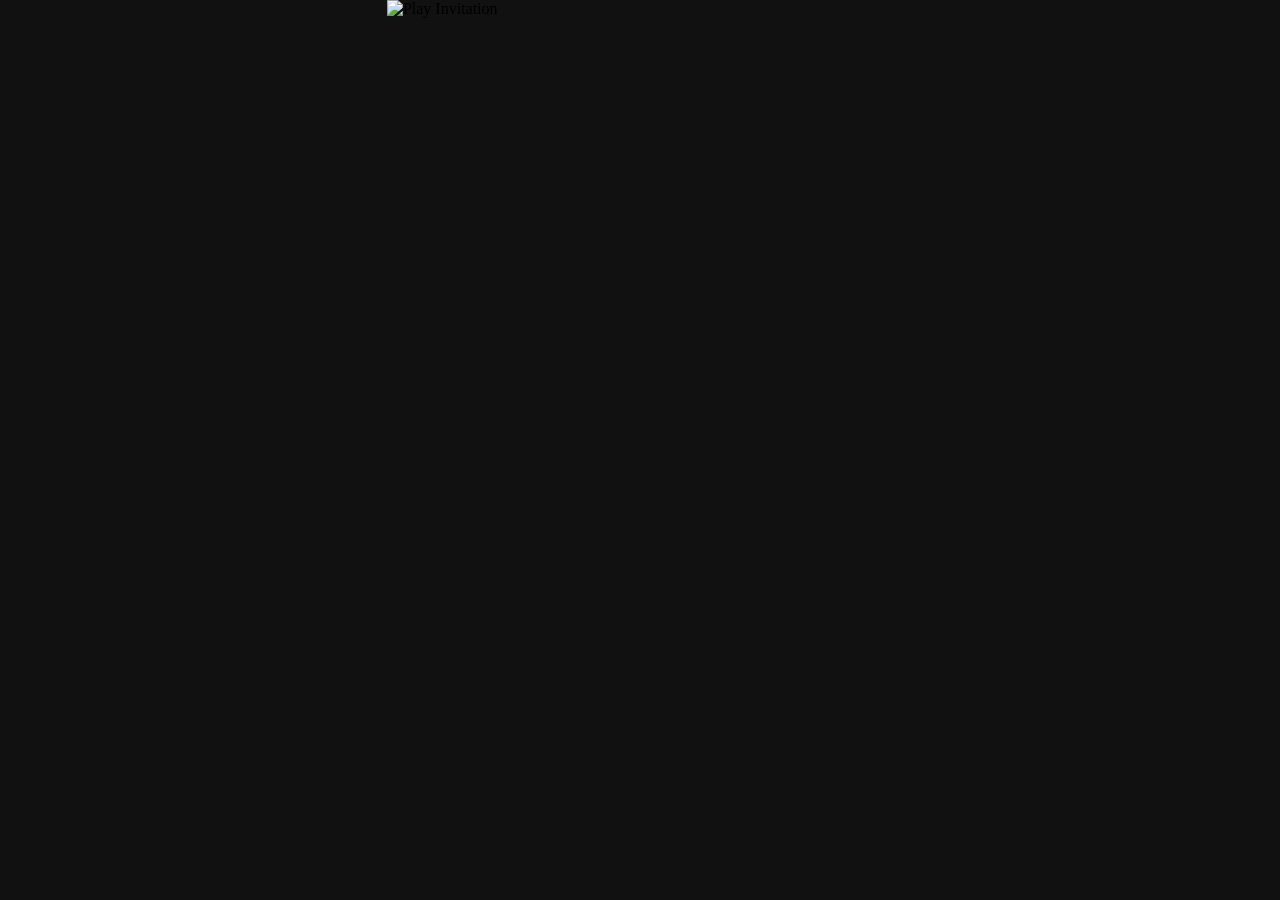
==== index.html @ 00653094 "Unified play frame + wedding timeline + venue block" ====
<!doctype html>
<html lang="en">
<head>
<meta charset="utf-8">
<meta name="viewport" content="width=device-width, initial-scale=1, viewport-fit=cover">
<meta name="theme-color" content="#1f2a1f">
<title>Shiwani &amp; Shubham – You're Invited</title>
<meta name="description" content="Join us for the wedding celebrations of Shiwani &amp; Shubham on 11 &amp; 12 December.">
<style>

/* ============================================================
   PAGE SHELL — dark background, centered column, same width as frame
   ============================================================ */
*, *::before, *::after { box-sizing: border-box; }
html { -webkit-text-size-adjust: 100%; background: #111; }

body {
  margin: 0;
  min-height: 100vh;
  background: #111;
  display: flex;
  flex-direction: column;
  align-items: center;
}

/* Fade-in */
body.is-entering { opacity: 0; }
body.is-entered  { opacity: 1; transition: opacity 300ms cubic-bezier(0.4,0,0.2,1); }

/* ============================================================
   SINGLE CENTERED COLUMN — same width for BOTH sections
   The frame and timeline live inside this same wrapper.
   ============================================================ */
#pageColumn {
  width: 100%;
  /* Match the 9:16 frame max-width so both sections are identical in width */
  max-width: min(100vw, calc(100vh * 9 / 16));
  display: flex;
  flex-direction: column;
}

/* ============================================================
   PLAY FRAME — exactly 100vh, fills the column
   ============================================================ */
#frameSection {
  position: relative;
  width: 100%;
  height: 100svh;   /* svh = small viewport height, avoids mobile browser bar jump */
  height: 100vh;    /* fallback */
  background: #111;
  overflow: hidden;
  flex-shrink: 0;
}

.frame__art {
  width: 100%;
  height: 100%;
  cursor: pointer;
  -webkit-tap-highlight-color: transparent;
  outline: none;
  display: block;
}
.frame__bg {
  display: block;
  width: 100%;
  height: 100%;
  object-fit: contain;
}

/* Scroll-down hint — fades up over bottom of frame after play */
#hintBar {
  display: none;
  position: absolute;
  bottom: 0; left: 0; right: 0;
  padding: 24px 20px 28px;
  background: linear-gradient(to top, rgba(10,18,10,.97) 55%, transparent);
  flex-direction: column;
  align-items: center;
  gap: 8px;
  text-align: center;
  pointer-events: none;
  animation: fadeUp .7s ease both;
}
#hintBar.visible { display: flex; }
@keyframes fadeUp {
  from { opacity: 0; transform: translateY(14px); }
  to   { opacity: 1; transform: translateY(0); }
}
.hint-label {
  font-family: "Cormorant Garamond",Georgia,"Times New Roman",serif;
  font-style: italic;
  font-weight: 500;
  font-size: 17px;
  color: #f3e9d4;
  line-height: 1.4;
}
.hint-arrow {
  display: flex;
  flex-direction: column;
  align-items: center;
  gap: 4px;
  font-family: "Cormorant Garamond",Georgia,serif;
  font-style: italic;
  font-size: 13px;
  color: #bdb69f;
  letter-spacing: .07em;
}
.hint-arrow svg {
  width: 24px; height: 24px;
  stroke: #e2c07a; fill: none; stroke-width: 1.8;
  animation: hintBob 1.6s ease-in-out infinite;
}
@keyframes hintBob {
  0%,100% { transform: translateY(0); opacity: .5 }
  50%      { transform: translateY(7px); opacity: 1 }
}

/* ============================================================
   TIMELINE SECTION — same column width, hidden until play
   ============================================================ */
#timelineSection {
  display: none;
  width: 100%;
  /* The timeline's .wrap already has max-width:560px and centers itself,
     but here we override it to fill our column naturally */
}
#timelineSection.visible {
  display: block;
}
/* Make .wrap fill the column (remove its own centering since pageColumn handles it) */
#timelineSection .wrap {
  max-width: 100% !important;
  overflow: visible;
}
/* Canvas stays fixed, full-screen (petals/glitter effect) */
#timelineSection #fx {
  position: fixed;
  inset: 0;
  z-index: -1;
  pointer-events: none;
  width: 100vw;
  height: 100vh;
}

</style>

<!-- Timeline embedded styles (fonts + all timeline CSS) -->
<style>

@font-face{font-family:"Great Vibes";font-style:normal;font-weight:400;font-display:swap;src:url([data-uri]) format("woff2");}
@font-face{font-family:"Cormorant Garamond";font-style:normal;font-weight:600;font-display:swap;src:url([data-uri]) format("woff2");}
@font-face{font-family:"Cormorant Garamond";font-style:italic;font-weight:500;font-display:swap;src:url([data-uri]) format("woff2");}

:root{
  --bg:#1f2a1f; --bg-deep:#121a12; --panel:rgba(22,33,22,.88);
  --gold:#e2c07a; --gold-hi:#f6dca0; --gold-lo:#c39a58; --cream:#f3e9d4; --muted:#bdb69f;
  --script:"Great Vibes","Snell Roundhand","Brush Script MT",cursive;
  --serif:"Cormorant Garamond",Georgia,"Times New Roman",serif;
  --road-w:46px;
}
*{box-sizing:border-box;margin:0;padding:0}
html{-webkit-text-size-adjust:100%}
#timelineSection { background: var(--bg); color: var(--cream); font-family: var(--serif); overflow-x: hidden; -webkit-font-smoothing: antialiased; font-variant-numeric: lining-nums; font-feature-settings: 'lnum' 1; }
#fx{position:fixed;inset:0;z-index:-1;pointer-events:none}
.wrap{position:relative;max-width:560px;margin:0 auto;overflow:hidden}

.gold-text{padding:.22em .2em .26em;margin:-.22em -.2em -.26em;background:linear-gradient(180deg,var(--gold-hi),var(--gold-lo));-webkit-background-clip:text;background-clip:text;color:transparent;-webkit-text-fill-color:transparent}

/* ---------- corner florals ---------- */
.corner{position:absolute;pointer-events:none;user-select:none;-webkit-user-drag:none;mix-blend-mode:lighten}
.tl{top:0;left:0;width:min(46%,230px)}
.tr{top:0;right:0;width:min(46%,230px)}
.bl{bottom:0;left:0;width:min(52%,260px)}
.br{bottom:0;right:0;width:min(52%,260px)}

/* ---------- hero ---------- */
.hero{position:relative;min-height:640px;padding:150px 24px 40px;text-align:center;display:flex;flex-direction:column;align-items:center}
.eyebrow{font-weight:600;font-size:12px;letter-spacing:.34em;text-transform:uppercase;color:var(--gold)}
.hero .names{margin-top:18px;line-height:1}
.hero .names .n{display:block;font-family:var(--script);font-size:68px;line-height:1.1}
.hero .names .amp{display:block;font-style:italic;font-weight:500;font-size:26px;color:var(--gold);margin:-6px 0 -4px;position:relative;z-index:1}
.rule{display:flex;align-items:center;gap:12px;margin:22px 0 18px;color:var(--gold)}
.rule i{display:block;width:84px;height:1px;background:linear-gradient(90deg,transparent,var(--gold))}
.rule i:last-child{background:linear-gradient(270deg,transparent,var(--gold))}
.rule svg{width:14px;height:14px;fill:var(--gold)}
.hero .sub{font-style:italic;font-weight:500;font-size:24px;color:var(--cream)}
.hero .dates{margin-top:8px;font-weight:600;font-size:13px;letter-spacing:.3em;text-transform:uppercase;color:var(--gold)}
.hero .scroll{margin-top:auto;padding-top:40px;display:flex;flex-direction:column;align-items:center;gap:6px;font-style:italic;font-weight:500;font-size:17px;color:var(--muted)}
.hero .scroll svg{width:20px;height:20px;stroke:var(--gold);fill:none;stroke-width:1.6;animation:bob 1.8s ease-in-out infinite}
@keyframes bob{0%,100%{transform:translateY(0);opacity:.5}50%{transform:translateY(6px);opacity:1}}

/* ---------- road ---------- */
#road{position:relative;padding-bottom:10px}
#roadSvg{position:absolute;left:0;top:0;width:100%;height:100%;pointer-events:none;overflow:visible;-webkit-mask-image:linear-gradient(to bottom,transparent 0,#000 90px);mask-image:linear-gradient(to bottom,transparent 0,#000 90px)}
#roadSvg path{fill:none;stroke-linecap:round;stroke-linejoin:round}
.edge{stroke:#b8914e;stroke-width:calc(var(--road-w) + 4px);opacity:.65}
.asphalt{stroke:#0c130c;stroke-width:var(--road-w)}
.dash{stroke:#eadbb0;stroke-width:2;stroke-dasharray:9 12;opacity:.42}
.prog{stroke:var(--gold-hi);stroke-width:3.2;filter:drop-shadow(0 0 5px rgba(246,220,160,.9))}
.bulb-halo{fill:#f6dca0;opacity:.16}
.bulb{fill:#ffe9b8;animation:twinkle 2.6s ease-in-out infinite}
@keyframes twinkle{0%,100%{opacity:.35}50%{opacity:1}}

.rider{position:absolute;left:0;top:0;width:0;height:0;z-index:4;pointer-events:none;will-change:transform}
.rider::before{content:"";position:absolute;left:-17px;top:-17px;width:34px;height:34px;border-radius:50%;
  background:radial-gradient(circle,rgba(255,240,200,.95) 0 22%,rgba(246,220,160,.55) 40%,rgba(246,220,160,0) 70%);animation:pulse 1.8s ease-in-out infinite}
.rider::after{content:"";position:absolute;left:-12px;top:-12px;width:24px;height:24px;
  background:#fff6dc;clip-path:polygon(50% 0,59% 41%,100% 50%,59% 59%,50% 100%,41% 59%,0 50%,41% 41%);animation:spin 5s linear infinite;filter:drop-shadow(0 0 4px #f6dca0)}
@keyframes pulse{0%,100%{transform:scale(.85);opacity:.8}50%{transform:scale(1.25);opacity:1}}
@keyframes spin{to{transform:rotate(360deg)}}

#stops{position:relative;z-index:2}
.stop{position:relative}
.stop.ev{padding:26px 0;min-height:236px;display:flex;align-items:center}
.stop.start{height:150px}
.stop.day{height:130px}
.stop.end{padding:0 24px 30px;text-align:center}

/* anchors the road passes through */
.pin{position:absolute;top:50%;width:40px;height:40px;margin:-20px 0 0 -20px;border-radius:50%;z-index:3;
  display:grid;place-items:center;background:var(--bg-deep);border:1.5px solid var(--gold);
  font-weight:600;font-size:19px;color:var(--gold);box-shadow:0 0 0 4px rgba(226,192,122,.12);transition:background .5s,color .5s,box-shadow .5s,transform .5s}
.pin.lit{background:linear-gradient(160deg,var(--gold-hi),var(--gold-lo));color:#1a2a1a;border-color:var(--gold-hi);
  box-shadow:0 0 0 5px rgba(246,220,160,.18),0 0 22px rgba(246,220,160,.65);transform:scale(1.08)}

.sign{position:absolute;left:50%;top:50%;transform:translate(-50%,-50%);z-index:3;text-align:center;white-space:nowrap;
  background:var(--bg-deep);border:1px solid var(--gold-lo);border-radius:14px;padding:10px 22px 9px;
  box-shadow:0 0 0 4px rgba(31,42,31,.9),0 6px 24px rgba(0,0,0,.45)}
.sign::before,.sign::after{content:"";position:absolute;top:50%;width:6px;height:6px;margin-top:-3px;background:var(--gold);transform:rotate(45deg)}
.sign::before{left:-3px}.sign::after{right:-3px}
.sign .k{display:block;font-weight:600;font-size:11px;letter-spacing:.34em;text-transform:uppercase;color:var(--gold)}
.sign .v{display:block;font-style:italic;font-weight:500;font-size:22px;color:var(--cream);margin-top:1px}
.sign.start .v{font-size:19px}

.endpin{position:relative;margin:0 auto;width:74px;height:74px;border-radius:50%;z-index:3;display:grid;place-items:center;
  background:radial-gradient(circle at 35% 30%,#2a3b2a,var(--bg-deep));border:1.5px solid var(--gold-hi);
  box-shadow:0 0 0 6px rgba(226,192,122,.12),0 0 30px rgba(246,220,160,.25);transition:box-shadow .6s}
.endpin svg{width:34px;height:34px;fill:var(--gold-hi)}
.endpin.lit{box-shadow:0 0 0 7px rgba(246,220,160,.2),0 0 44px rgba(246,220,160,.75)}
.end h2{font-family:var(--script);font-weight:400;font-size:46px;line-height:1.05;margin-top:78px}
.end p{font-style:italic;font-weight:500;font-size:20px;color:var(--cream);margin-top:12px;line-height:1.35}
.end .rule{justify-content:center;margin:20px 0 4px}

/* ---------- event cards ---------- */
.card{position:relative;width:58%;background:var(--panel);border:1px solid rgba(226,192,122,.5);border-radius:18px 18px 18px 18px;
  padding:16px 16px 15px;box-shadow:0 10px 30px rgba(0,0,0,.4),inset 0 0 0 4px rgba(31,42,31,.5);
  opacity:0;transition:opacity .8s ease,transform .8s cubic-bezier(.2,.7,.2,1)}
.card.r{margin-left:38%;transform:translateX(26px)}
.card.l{margin-left:4%;transform:translateX(-26px)}
.card.in{opacity:1;transform:none}
.card::before{ /* connector to the road */
  content:"";position:absolute;top:50%;height:1px;width:20px;background:var(--gold-lo);opacity:.8}
.card.r::before{left:-21px}.card.l::before{right:-21px}
.card::after{content:"";position:absolute;top:50%;width:5px;height:5px;margin-top:-2px;background:var(--gold);transform:rotate(45deg)}
.card.r::after{left:-24px}.card.l::after{right:-24px}
.card .when{font-weight:600;font-size:11px;letter-spacing:.26em;text-transform:uppercase;color:var(--gold)}
.card h3{font-family:var(--script);font-weight:400;font-size:34px;line-height:1.02;margin:calc(6px - .22em) -.2em -.26em}
.card h3 small{display:block;font-family:var(--serif);font-style:italic;font-weight:500;font-size:17px;color:var(--muted);margin-top:3px;-webkit-text-fill-color:var(--muted)}
.card .time{margin-top:10px;display:flex;align-items:baseline;gap:7px}
.card .time b{font-weight:600;font-size:23px;color:var(--gold-hi);letter-spacing:.02em}
.card .time span{font-style:italic;font-weight:500;font-size:16px;color:var(--muted)}
.card .venue{margin-top:8px;padding-top:9px;border-top:1px solid rgba(226,192,122,.22);display:flex;align-items:center;gap:7px;font-style:italic;font-weight:500;font-size:18px;color:var(--cream)}
.card .venue svg{flex:none;width:14px;height:14px;fill:none;stroke:var(--gold);stroke-width:1.7}
.card .note{margin-top:5px;font-style:italic;font-weight:500;font-size:16px;color:var(--gold)}
.card .note::before{content:"✦ ";font-style:normal;font-size:11px;vertical-align:1px}

.sign,.endpin,.end>*{opacity:0;transition:opacity .9s ease}
.sign.in,.endpin.in,.end>*.in{opacity:1}

/* ---------- footer ---------- */
.foot{position:relative;padding:20px 24px 150px;text-align:center}
.foot .n{font-family:var(--script);font-size:44px;line-height:1.1}
.foot p{font-style:italic;font-weight:500;font-size:18px;color:var(--muted);margin-top:8px}

/* ---------- venue block in hero ---------- */
.venue-block{margin-top:18px;padding:14px 20px 15px;background:rgba(22,33,22,.8);border:1px solid rgba(226,192,122,.3);border-radius:14px;text-align:left;display:inline-block;max-width:92%}
.venue-block .lbl{display:block;font-weight:600;font-size:11px;letter-spacing:.34em;text-transform:uppercase;color:var(--gold);margin-bottom:5px}
.venue-block .vn{font-style:italic;font-weight:500;font-size:20px;color:var(--cream);line-height:1.2}
.venue-block .va{font-style:normal;font-weight:400;font-size:13px;color:var(--muted);margin-top:4px;line-height:1.5}
.venue-block .map{display:inline-flex;align-items:center;gap:5px;margin-top:10px;font-weight:600;font-size:13px;letter-spacing:.06em;color:var(--gold);text-decoration:none;padding:5px 12px;border:1px solid rgba(226,192,122,.4);border-radius:20px;transition:background .2s,color .2s}
.venue-block .map:hover{background:var(--gold);color:#1a2a1a}
.venue-block .map svg{width:13px;height:13px;fill:none;stroke:currentColor;stroke-width:1.8;flex-shrink:0}

@media (min-width:560px){:root{--road-w:50px}.card h3{font-size:38px}.hero .names .n{font-size:78px}}
@media (prefers-reduced-motion:reduce){
  .card,.sign,.endpin,.end>*{transition:none;opacity:1;transform:none}.bulb,.rider::before,.rider::after,.hero .scroll svg{animation:none}
}


/* Override body rules from timeline CSS — scoped to timelineSection */
#timelineSection {
  background: var(--bg);
  color: var(--cream);
  font-family: var(--serif);
  overflow-x: hidden;
  -webkit-font-smoothing: antialiased;
}
</style>
</head>

<body class="is-entering">

<!-- Single centered column containing BOTH sections -->
<div id="pageColumn">

  <!-- ============================================================
       SECTION 1: PLAY FRAME
       ============================================================ -->
  <div id="frameSection">
    <div class="frame__art" id="frameTap" role="button" tabindex="0" aria-label="Play invitation">
      <img class="frame__bg" id="frameImg" src="assets/images/frame1-play.png" alt="Play Invitation">
    </div>
    <div id="hintBar">
      <div class="hint-label">See the wedding details</div>
      <div class="hint-arrow">
        <svg viewBox="0 0 24 24"><path d="M5 9l7 7 7-7"/></svg>
        scroll down
      </div>
    </div>
  </div>

  <!-- ============================================================
       SECTION 2: WEDDING TIMELINE (same width, below)
       ============================================================ -->
  <div id="timelineSection">
<canvas id="fx" aria-hidden="true"></canvas>

<main class="wrap">
  <header class="hero">
    <img class="corner tl" alt="" src="[data-uri]">
    <img class="corner tr" alt="" src="[data-uri]">
    <div class="eyebrow">You are warmly invited</div>
    <h1 class="names">
      <span class="n gold-text">Shiwani</span>
      <span class="amp">&amp;</span>
      <span class="n gold-text">Shubham</span>
    </h1>
    <div class="rule"><i></i><svg viewBox="0 0 20 20"><path d="M10 0 12.2 7.8 20 10 12.2 12.2 10 20 7.8 12.2 0 10 7.8 7.8Z"/></svg><i></i></div>
    <div class="sub">Wedding Celebrations</div>
    <div class="dates">11 &amp; 12 December</div>
    <div class="venue-block">
      <span class="lbl">Venue</span>
      <div class="vn">Seven Hills Hotel, Puri</div>
      <div class="va">Plot No-351, Sipasarubali Mouza, Baliapanda Rd, Jagannath Colony, Puri, Odisha 752001</div>
      <a class="map" target="_blank" rel="noopener" href="https://www.google.com/maps/search/?api=1&query=Seven+Hills+Hotel+Plot+No-351+Sipasarubali+Mouza+Baliapanda+Rd+Jagannath+Colony+Puri+Odisha+752001">
        <svg viewBox="0 0 24 24"><path d="M12 21s7-6.2 7-11.5A7 7 0 0 0 5 9.5C5 14.8 12 21 12 21Z"/><circle cx="12" cy="9.5" r="2.4"/></svg>
        View on map
      </a>
    </div>
    <div class="scroll">Follow the wedding road
      <svg viewBox="0 0 20 20"><path d="M4 7l6 6 6-6"/></svg>
    </div>
  </header>

  <section id="road" aria-label="Wedding program timeline">
    <svg id="roadSvg" aria-hidden="true"></svg>
    <div class="rider" id="rider" aria-hidden="true"></div>
    <div id="stops"></div>
  </section>

  <footer class="foot">
    <img class="corner bl" alt="" src="[data-uri]">
    <img class="corner br" alt="" src="[data-uri]">
    <div class="n gold-text">Shiwani &amp; Shubham</div>
    <p>With love &amp; blessings</p>
  </footer>
</main>
  </div>

</div><!-- /pageColumn -->

<!-- Audio -->
<audio id="bgMusic" loop>
  <source src="assets/audio/music.mp3" type="audio/mpeg">
</audio>

<!-- Scripts -->
<script>
// starts invisible (see body.is-entering in style.css), then
// fades in right after load — makes page-to-page navigation
// feel like one continuous crossfade instead of an abrupt cut
requestAnimationFrame(() => {
  requestAnimationFrame(() => {
    document.body.classList.remove('is-entering');
    document.body.classList.add('is-entered');
  });
});

</script>

<script>
const frameTap        = document.getElementById('frameTap');
const frameImg        = document.getElementById('frameImg');
const bgMusic         = document.getElementById('bgMusic');
const hintBar         = document.getElementById('hintBar');
const timelineSection = document.getElementById('timelineSection');
let isPlaying  = false;
let layoutDone = false;

function toggleInvitation() {
  if (!isPlaying) {
    isPlaying = true;
    frameImg.src = 'assets/images/frame1-pause.png';
    bgMusic.play().catch(e => console.log('Audio:', e));
    hintBar.classList.add('visible');
    timelineSection.classList.add('visible');

    // Layout the timeline road once it's in the DOM
    if (!layoutDone) {
      layoutDone = true;
      requestAnimationFrame(() => {
        setTimeout(() => { if (typeof layout === 'function') layout(); }, 120);
      });
    }
  } else {
    isPlaying = false;
    frameImg.src = 'assets/images/frame1-play.png';
    bgMusic.pause();
    hintBar.classList.remove('visible');
    timelineSection.classList.remove('visible');
    layoutDone = false;
    window.scrollTo({ top: 0, behavior: 'smooth' });
  }
}

frameTap.addEventListener('click', toggleInvitation);
frameTap.addEventListener('keydown', e => {
  if (e.key === 'Enter' || e.key === ' ') { e.preventDefault(); toggleInvitation(); }
});
</script>

<script>
/* Wedding timeline logic */
/* ===================== EDIT YOUR PROGRAM HERE ===================== */
const DAYS = {
  1: { label: "Day One", date: "Friday, 11 December", short: "Fri · 11 Dec" },
  2: { label: "Day Two", date: "Saturday, 12 December", short: "Sat · 12 Dec" }
};
const EVENTS = [
  { day: 1, title: "Maayra", sub: "(Bhaat)",               time: "11:30 AM", venue: "Banquet Hall",     note: "Followed by lunch" },
  { day: 1, title: "Lagan",                                 time: "5:00 PM",  venue: "Banquet Hall" },
  { day: 1, title: "Sangeet & Ring Ceremony",               time: "6:00 PM",  venue: "Banquet Hall" },
  { day: 2, title: "Haldi Carnival",                        time: "9:00 AM",  venue: "Poolside",         note: "Followed by lunch" },
  { day: 2, title: "Ghurchari & Baraat",                    time: "3:00 PM",  venue: "Poolside" },
  { day: 2, title: "Varmala",                               time: "5:00 PM",  venue: "Garden Lawn" },
  { day: 2, title: "Pheras",                                time: "6:00 PM",  venue: "Garden Lawn" },
  { day: 2, title: "Reception",                             time: "7:30 PM",  venue: "Garden Lawn" }
];
const END = { title: "Happily Ever After", text: "Come, bless the couple &amp; celebrate with us." };
/* ================================================================== */

const $ = (s, el = document) => el.querySelector(s);
const road = $('#road'), svg = $('#roadSvg'), rider = $('#rider'), stopsEl = $('#stops');
const reduce = matchMedia('(prefers-reduced-motion: reduce)').matches;
const PIN = '<svg viewBox="0 0 24 24"><path d="M12 21s7-6.2 7-11.5A7 7 0 0 0 5 9.5C5 14.800 12 21 12 21Z"/><circle cx="12" cy="9.5" r="2.4"/></svg>';
const STAR = '<svg viewBox="0 0 20 20"><path d="M10 0 12.2 7.8 20 10 12.2 12.2 10 20 7.8 12.2 0 10 7.8 7.8Z"/></svg>';

/* ---------- build the stops ---------- */
const anchors = [];           // {el, kind, x}
let evIndex = 0, lastDay = 0, html = '';
html += `<div class="stop start" data-kind="start"><div class="sign start" id="a0"><span class="k">Start</span><span class="v">The journey begins</span></div></div>`;
EVENTS.forEach((e) => {
  if (e.day !== lastDay) {
    lastDay = e.day;
    html += `<div class="stop day" data-kind="day"><div class="sign"><span class="k">${DAYS[e.day].label}</span><span class="v">${DAYS[e.day].date}</span></div></div>`;
  }
  const right = evIndex % 2 === 0;           // road on the left → card on the right
  const rx = right ? 24 : 76;
  html += `<article class="stop ev" data-kind="ev" data-x="${rx}">
    <div class="pin" style="left:${rx}%">${evIndex + 1}</div>
    <div class="card ${right ? 'r' : 'l'}">
      <div class="when">${DAYS[e.day].short}</div>
      <h3 class="gold-text">${e.title.replace('&', '&amp;')}${e.sub ? `<small>${e.sub}</small>` : ''}</h3>
      <div class="time"><b>${e.time}</b><span>onwards</span></div>
      <div class="venue">${PIN}${e.venue}</div>
      ${e.note ? `<div class="note">${e.note}</div>` : ''}
    </div></article>`;
  evIndex++;
});
html += `<div class="stop end" data-kind="end"><div class="endpin" id="endpin">${STAR}</div>
  <h2 class="gold-text">${END.title}</h2><p>${END.text}</p>
  <div class="rule"><i></i>${STAR}<i></i></div></div>`;
stopsEl.innerHTML = html;

/* ---------- road geometry ---------- */
let pts = [], samples = [], total = 0, pathEl = null, cur = 0, target = 0;

function layout() {
  const rb = road.getBoundingClientRect();
  const W = rb.width, H = rb.height;
  svg.setAttribute('viewBox', `0 0 ${W} ${H}`);
  pts = [];
  stopsEl.querySelectorAll('.stop').forEach(st => {
    const kind = st.dataset.kind;
    const el = kind === 'ev' ? st.querySelector('.pin') : kind === 'end' ? st.querySelector('.endpin') : st.querySelector('.sign');
    const r = el.getBoundingClientRect();
    pts.push({ kind, el, x: r.left + r.width / 2 - rb.left, y: r.top + r.height / 2 - rb.top });
  });
  let d = `M ${pts[0].x} 0 L ${pts[0].x} ${pts[0].y}`;
  for (let i = 1; i < pts.length; i++) {
    const a = pts[i - 1], b = pts[i], m = (b.y - a.y) / 2;
    d += ` C ${a.x} ${a.y + m} ${b.x} ${b.y - m} ${b.x} ${b.y}`;
  }
  svg.innerHTML = `<path class="edge" d="${d}"/><path class="asphalt" d="${d}"/><path class="dash" d="${d}"/><g id="bulbs"></g><path class="prog" id="prog" d="${d}"/>`;
  pathEl = $('#prog');
  total = pathEl.getTotalLength();
  pathEl.style.strokeDasharray = `${total} ${total}`;

  samples = [];
  const step = 3;
  for (let l = 0; l <= total; l += step) { const p = pathEl.getPointAtLength(l); samples.push({ l, x: p.x, y: p.y }); }

  // fairy lights lining the road
  const bulbs = $('#bulbs'); let s = '', side = 1;
  const off = parseFloat(getComputedStyle(document.documentElement).getPropertyValue('--road-w')) / 2 + 12;
  for (let l = 20; l < total - 20; l += 42) {
    const p = pathEl.getPointAtLength(l), q = pathEl.getPointAtLength(l + 1);
    let nx = -(q.y - p.y), ny = q.x - p.x; const n = Math.hypot(nx, ny) || 1; nx /= n; ny /= n;
    const x = p.x + nx * off * side, y = p.y + ny * off * side; side = -side;
    if (pts.some(a => Math.hypot(a.x - x, a.y - y) < 40)) continue;
    const cards = [...stopsEl.querySelectorAll('.card')].some(c => { const r = c.getBoundingClientRect(); return x > r.left - rb.left - 28 && x < r.right - rb.left + 28 && y > r.top - rb.top - 6 && y < r.bottom - rb.top + 6; });
    if (cards) continue;
    s += `<circle class="bulb-halo" cx="${x}" cy="${y}" r="6"/><circle class="bulb" cx="${x}" cy="${y}" r="2" style="animation-delay:${(Math.random() * 2.6).toFixed(2)}s"/>`;
  }
  bulbs.innerHTML = s;
  update(true);
}

function lenAtY(y) {
  if (y <= samples[0].y) return 0;
  if (y >= samples[samples.length - 1].y) return total;
  let lo = 0, hi = samples.length - 1;
  while (hi - lo > 1) { const m = (lo + hi) >> 1; samples[m].y < y ? lo = m : hi = m; }
  const a = samples[lo], b = samples[hi], t = (y - a.y) / ((b.y - a.y) || 1);
  return a.l + (b.l - a.l) * t;
}

let raf = 0;
function update(snap) {
  const yv = innerHeight * 0.55 - road.getBoundingClientRect().top;   // reading line, relative to road top
  target = lenAtY(yv);
  pts.forEach(p => { if (p.kind === 'ev' || p.kind === 'end') p.el.classList.toggle('lit', yv >= p.y - 6); });
  if (snap || reduce) cur = target;
  if (!raf) raf = requestAnimationFrame(tick);
}
function tick() {
  raf = 0;
  cur += (target - cur) * (reduce ? 1 : 0.16);
  if (Math.abs(target - cur) < 0.4) cur = target; else raf = requestAnimationFrame(tick);
  pathEl.style.strokeDashoffset = total - cur;
  const p = pathEl.getPointAtLength(cur);
  rider.style.transform = `translate(${p.x}px,${p.y}px)`;
}
addEventListener('scroll', () => update(false), { passive: true });
let rt; addEventListener('resize', () => { clearTimeout(rt); rt = setTimeout(layout, 120); });

/* ---------- reveal on scroll ---------- */
const io = new IntersectionObserver(es => es.forEach(e => { if (e.isIntersecting) { e.target.classList.add('in'); io.unobserve(e.target); } }), { threshold: .2 });
document.querySelectorAll('.card,.sign,.endpin,.end>*').forEach(el => io.observe(el));

layout();
(document.fonts && document.fonts.ready ? document.fonts.ready : Promise.resolve()).then(layout);
addEventListener('load', layout);

/* ---------- petals & glitter ---------- */
(function () {
  const c = $('#fx'), ctx = c.getContext('2d');
  let w, h, dpr;
  const COLORS = ['#d65c7a', '#f4aab2', '#f8ecda', '#f6b030', '#ec782a', '#e88296'];
  function size() { dpr = Math.min(devicePixelRatio || 1, 2); w = innerWidth; h = innerHeight; c.width = w * dpr; c.height = h * dpr; ctx.setTransform(dpr, 0, 0, dpr, 0, 0); }
  size(); addEventListener('resize', size);
  const R = Math.random;
  const petals = Array.from({ length: 24 }, () => ({ x: R() * w, y: R() * h, s: 5 + R() * 6, vy: 22 + R() * 34, sw: 14 + R() * 30, f: .5 + R() * 1.2, p: R() * 6.28,
    r: R() * 6.28, vr: (R() - .5) * 1.6, c: COLORS[(R() * COLORS.length) | 0], fl: 1 + R() * 2 }));
  const sparks = Array.from({ length: 34 }, () => ({ x: R() * w, y: R() * h, r: 3 + R() * 6, f: .4 + R() * 1.1, p: R() * 6.28 }));
  function star(x, y, r, a) {
    ctx.globalAlpha = a; ctx.fillStyle = '#ffe9b8'; ctx.beginPath();
    ctx.moveTo(x, y - r); ctx.quadraticCurveTo(x, y, x + r, y); ctx.quadraticCurveTo(x, y, x, y + r); ctx.quadraticCurveTo(x, y, x - r, y); ctx.quadraticCurveTo(x, y, x, y - r); ctx.fill();
    ctx.globalAlpha = a * .25; ctx.beginPath(); ctx.arc(x, y, r * .6, 0, 6.28); ctx.fill();
  }
  let last = 0;
  function frame(t) {
    const dt = Math.min(.05, (t - last) / 1000 || 0); last = t;
    ctx.clearRect(0, 0, w, h);
    sparks.forEach(s => { star(s.x, s.y, s.r, Math.max(0, Math.sin(t / 1000 * s.f * 2 + s.p)) ** 3 * .9); });
    petals.forEach(p => {
      if (!reduce) { p.y += p.vy * dt; p.r += p.vr * dt; if (p.y > h + 20) { p.y = -20; p.x = R() * w; } }
      const x = p.x + Math.sin(t / 1000 * p.f + p.p) * p.sw;
      ctx.save(); ctx.translate(x, p.y); ctx.rotate(p.r); ctx.scale(Math.abs(Math.cos(t / 1000 * p.fl + p.p)) * .65 + .35, 1);
      ctx.globalAlpha = .88; ctx.fillStyle = p.c; ctx.beginPath(); ctx.ellipse(0, 0, p.s * .55, p.s, 0, 0, 6.28); ctx.fill(); ctx.restore();
    });
    ctx.globalAlpha = 1;
    if (!reduce && !document.hidden) requestAnimationFrame(frame); else if (!reduce) setTimeout(() => requestAnimationFrame(frame), 400);
  }
  requestAnimationFrame(frame);
})();
</script>

</body>
</html>
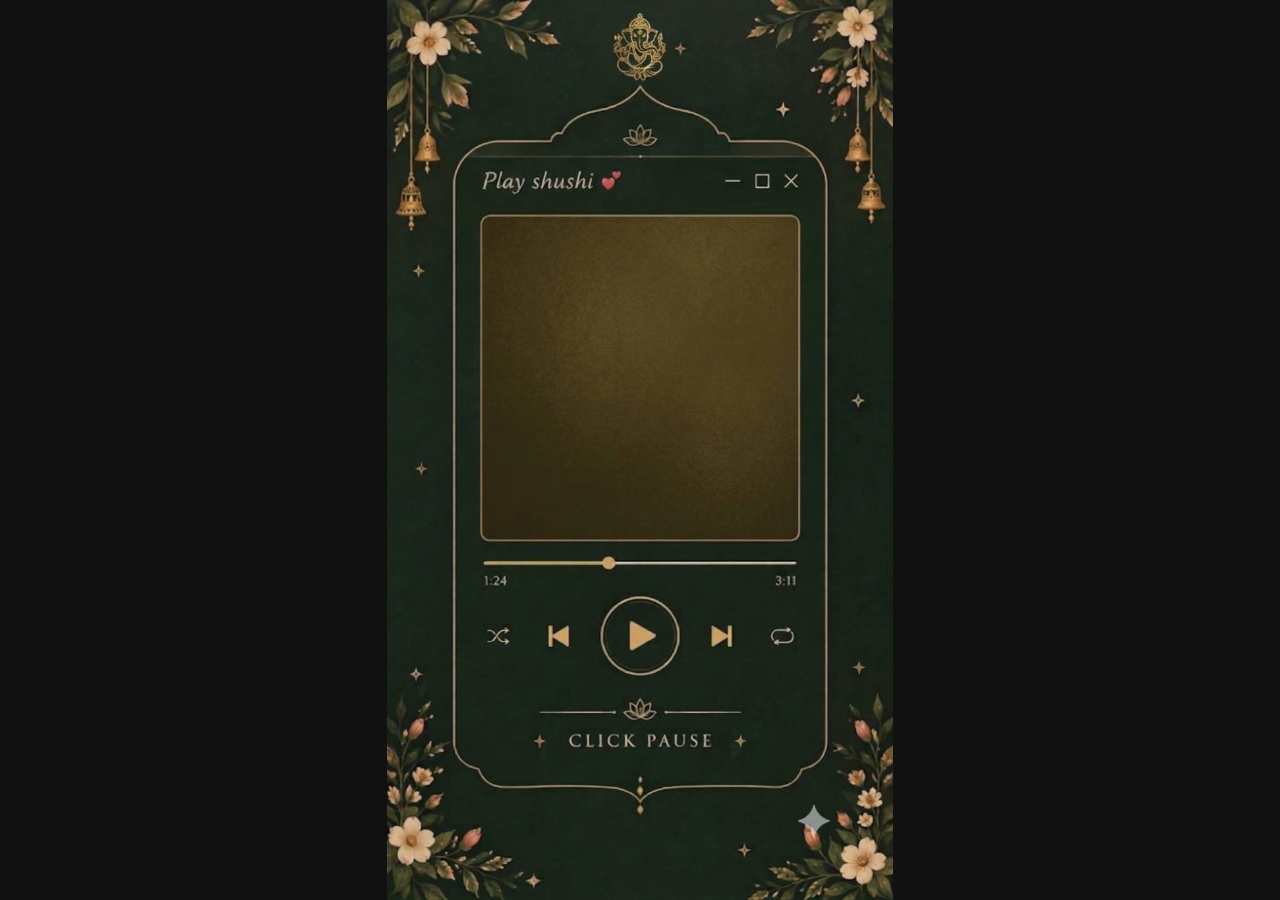
==== commit 4e9950b7: "updated_link" ====
--- a/index.html
+++ b/index.html
@@ -1,472 +1,1215 @@
 <!doctype html>
 <html lang="en">
+
 <head>
-<meta charset="utf-8">
-<meta name="viewport" content="width=device-width, initial-scale=1, viewport-fit=cover">
-<meta name="theme-color" content="#1f2a1f">
-<title>Shiwani &amp; Shubham – You're Invited</title>
-<meta name="description" content="Join us for the wedding celebrations of Shiwani &amp; Shubham on 11 &amp; 12 December.">
-<style>
-
-/* ============================================================
+  <meta charset="utf-8">
+  <meta name="viewport" content="width=device-width, initial-scale=1, viewport-fit=cover">
+  <title>Shiwani and Shubham wedding</title>
+  <meta name="description" content="11 & 12 December 2026 · Seven Hills Hotel, Puri. Join us in celebrating!">
+
+  <meta property="og:type" content="website">
+  <meta property="og:site_name" content="Shiwani & Shubham">
+  <meta property="og:title" content="Shiwani and Shubham wedding">
+  <meta property="og:description" content="11 & 12 December 2026 · Seven Hills Hotel, Puri. Join us in celebrating!">
+  <meta property="og:url" content="https://shushi-12-Dec.github.io/wedding/">
+  <meta property="og:image" content="https://shushi-12-Dec.github.io/wedding/og-invite-v2.jpg">
+  <meta property="og:image:secure_url" content="https://shushi-12-Dec.github.io/wedding/og-invite-v2.jpg">
+  <meta property="og:image:type" content="image/jpeg">
+  <meta property="og:image:width" content="1200">
+  <meta property="og:image:height" content="630">
+  <meta property="og:image:alt" content="Shiwani and Shubham wedding, 11 and 12 December 2026, Puri">
+  <meta name="twitter:card" content="summary_large_image">
+  <meta name="theme-color" content="#1F3D2B">
+  <style>
+    /* ============================================================
    PAGE SHELL — dark background, centered column, same width as frame
    ============================================================ */
-*, *::before, *::after { box-sizing: border-box; }
-html { -webkit-text-size-adjust: 100%; background: #111; }
-
-body {
-  margin: 0;
-  min-height: 100vh;
-  background: #111;
-  display: flex;
-  flex-direction: column;
-  align-items: center;
-}
-
-/* Fade-in */
-body.is-entering { opacity: 0; }
-body.is-entered  { opacity: 1; transition: opacity 300ms cubic-bezier(0.4,0,0.2,1); }
-
-/* ============================================================
+    *,
+    *::before,
+    *::after {
+      box-sizing: border-box;
+    }
+
+    html {
+      -webkit-text-size-adjust: 100%;
+      background: #111;
+    }
+
+    body {
+      margin: 0;
+      min-height: 100vh;
+      background: #111;
+      display: flex;
+      flex-direction: column;
+      align-items: center;
+    }
+
+    /* Fade-in */
+    body.is-entering {
+      opacity: 0;
+    }
+
+    body.is-entered {
+      opacity: 1;
+      transition: opacity 300ms cubic-bezier(0.4, 0, 0.2, 1);
+    }
+
+    /* ============================================================
    SINGLE CENTERED COLUMN — same width for BOTH sections
    The frame and timeline live inside this same wrapper.
    ============================================================ */
-#pageColumn {
-  width: 100%;
-  /* Match the 9:16 frame max-width so both sections are identical in width */
-  max-width: min(100vw, calc(100vh * 9 / 16));
-  display: flex;
-  flex-direction: column;
-}
-
-/* ============================================================
+    #pageColumn {
+      width: 100%;
+      /* Match the 9:16 frame max-width so both sections are identical in width */
+      max-width: min(100vw, calc(100vh * 9 / 16));
+      display: flex;
+      flex-direction: column;
+    }
+
+    /* ============================================================
    PLAY FRAME — exactly 100vh, fills the column
    ============================================================ */
-#frameSection {
-  position: relative;
-  width: 100%;
-  height: 100svh;   /* svh = small viewport height, avoids mobile browser bar jump */
-  height: 100vh;    /* fallback */
-  background: #111;
-  overflow: hidden;
-  flex-shrink: 0;
-}
-
-.frame__art {
-  width: 100%;
-  height: 100%;
-  cursor: pointer;
-  -webkit-tap-highlight-color: transparent;
-  outline: none;
-  display: block;
-}
-.frame__bg {
-  display: block;
-  width: 100%;
-  height: 100%;
-  object-fit: contain;
-}
-
-/* Scroll-down hint — fades up over bottom of frame after play */
-#hintBar {
-  display: none;
-  position: absolute;
-  bottom: 0; left: 0; right: 0;
-  padding: 24px 20px 28px;
-  background: linear-gradient(to top, rgba(10,18,10,.97) 55%, transparent);
-  flex-direction: column;
-  align-items: center;
-  gap: 8px;
-  text-align: center;
-  pointer-events: none;
-  animation: fadeUp .7s ease both;
-}
-#hintBar.visible { display: flex; }
-@keyframes fadeUp {
-  from { opacity: 0; transform: translateY(14px); }
-  to   { opacity: 1; transform: translateY(0); }
-}
-.hint-label {
-  font-family: "Cormorant Garamond",Georgia,"Times New Roman",serif;
-  font-style: italic;
-  font-weight: 500;
-  font-size: 17px;
-  color: #f3e9d4;
-  line-height: 1.4;
-}
-.hint-arrow {
-  display: flex;
-  flex-direction: column;
-  align-items: center;
-  gap: 4px;
-  font-family: "Cormorant Garamond",Georgia,serif;
-  font-style: italic;
-  font-size: 13px;
-  color: #bdb69f;
-  letter-spacing: .07em;
-}
-.hint-arrow svg {
-  width: 24px; height: 24px;
-  stroke: #e2c07a; fill: none; stroke-width: 1.8;
-  animation: hintBob 1.6s ease-in-out infinite;
-}
-@keyframes hintBob {
-  0%,100% { transform: translateY(0); opacity: .5 }
-  50%      { transform: translateY(7px); opacity: 1 }
-}
-
-/* ============================================================
+    #frameSection {
+      position: relative;
+      width: 100%;
+      height: 100svh;
+      /* svh = small viewport height, avoids mobile browser bar jump */
+      height: 100vh;
+      /* fallback */
+      background: #111;
+      overflow: hidden;
+      flex-shrink: 0;
+    }
+
+    .frame__art {
+      width: 100%;
+      height: 100%;
+      cursor: pointer;
+      -webkit-tap-highlight-color: transparent;
+      outline: none;
+      display: block;
+    }
+
+    .frame__bg {
+      display: block;
+      width: 100%;
+      height: 100%;
+      object-fit: contain;
+    }
+
+    /* Scroll-down hint — fades up over bottom of frame after play */
+    #hintBar {
+      display: none;
+      position: absolute;
+      bottom: 0;
+      left: 0;
+      right: 0;
+      padding: 24px 20px 28px;
+      background: linear-gradient(to top, rgba(10, 18, 10, .97) 55%, transparent);
+      flex-direction: column;
+      align-items: center;
+      gap: 8px;
+      text-align: center;
+      pointer-events: none;
+      animation: fadeUp .7s ease both;
+    }
+
+    #hintBar.visible {
+      display: flex;
+    }
+
+    @keyframes fadeUp {
+      from {
+        opacity: 0;
+        transform: translateY(14px);
+      }
+
+      to {
+        opacity: 1;
+        transform: translateY(0);
+      }
+    }
+
+    .hint-label {
+      font-family: "Cormorant Garamond", Georgia, "Times New Roman", serif;
+      font-style: italic;
+      font-weight: 500;
+      font-size: 17px;
+      color: #f3e9d4;
+      line-height: 1.4;
+    }
+
+    .hint-arrow {
+      display: flex;
+      flex-direction: column;
+      align-items: center;
+      gap: 4px;
+      font-family: "Cormorant Garamond", Georgia, serif;
+      font-style: italic;
+      font-size: 13px;
+      color: #bdb69f;
+      letter-spacing: .07em;
+    }
+
+    .hint-arrow svg {
+      width: 24px;
+      height: 24px;
+      stroke: #e2c07a;
+      fill: none;
+      stroke-width: 1.8;
+      animation: hintBob 1.6s ease-in-out infinite;
+    }
+
+    @keyframes hintBob {
+
+      0%,
+      100% {
+        transform: translateY(0);
+        opacity: .5
+      }
+
+      50% {
+        transform: translateY(7px);
+        opacity: 1
+      }
+    }
+
+    /* ============================================================
    TIMELINE SECTION — same column width, hidden until play
    ============================================================ */
-#timelineSection {
-  display: none;
-  width: 100%;
-  /* The timeline's .wrap already has max-width:560px and centers itself,
+    #timelineSection {
+      display: none;
+      width: 100%;
+      /* The timeline's .wrap already has max-width:560px and centers itself,
      but here we override it to fill our column naturally */
-}
-#timelineSection.visible {
-  display: block;
-}
-/* Make .wrap fill the column (remove its own centering since pageColumn handles it) */
-#timelineSection .wrap {
-  max-width: 100% !important;
-  overflow: visible;
-}
-/* Canvas stays fixed, full-screen (petals/glitter effect) */
-#timelineSection #fx {
-  position: fixed;
-  inset: 0;
-  z-index: -1;
-  pointer-events: none;
-  width: 100vw;
-  height: 100vh;
-}
-
-</style>
-
-<!-- Timeline embedded styles (fonts + all timeline CSS) -->
-<style>
-
-@font-face{font-family:"Great Vibes";font-style:normal;font-weight:400;font-display:swap;src:url([data-uri]) format("woff2");}
-@font-face{font-family:"Cormorant Garamond";font-style:normal;font-weight:600;font-display:swap;src:url([data-uri]) format("woff2");}
-@font-face{font-family:"Cormorant Garamond";font-style:italic;font-weight:500;font-display:swap;src:url([data-uri]) format("woff2");}
-
-:root{
-  --bg:#1f2a1f; --bg-deep:#121a12; --panel:rgba(22,33,22,.88);
-  --gold:#e2c07a; --gold-hi:#f6dca0; --gold-lo:#c39a58; --cream:#f3e9d4; --muted:#bdb69f;
-  --script:"Great Vibes","Snell Roundhand","Brush Script MT",cursive;
-  --serif:"Cormorant Garamond",Georgia,"Times New Roman",serif;
-  --road-w:46px;
-}
-*{box-sizing:border-box;margin:0;padding:0}
-html{-webkit-text-size-adjust:100%}
-#timelineSection { background: var(--bg); color: var(--cream); font-family: var(--serif); overflow-x: hidden; -webkit-font-smoothing: antialiased; font-variant-numeric: lining-nums; font-feature-settings: 'lnum' 1; }
-#fx{position:fixed;inset:0;z-index:-1;pointer-events:none}
-.wrap{position:relative;max-width:560px;margin:0 auto;overflow:hidden}
-
-.gold-text{padding:.22em .2em .26em;margin:-.22em -.2em -.26em;background:linear-gradient(180deg,var(--gold-hi),var(--gold-lo));-webkit-background-clip:text;background-clip:text;color:transparent;-webkit-text-fill-color:transparent}
-
-/* ---------- corner florals ---------- */
-.corner{position:absolute;pointer-events:none;user-select:none;-webkit-user-drag:none;mix-blend-mode:lighten}
-.tl{top:0;left:0;width:min(46%,230px)}
-.tr{top:0;right:0;width:min(46%,230px)}
-.bl{bottom:0;left:0;width:min(52%,260px)}
-.br{bottom:0;right:0;width:min(52%,260px)}
-
-/* ---------- hero ---------- */
-.hero{position:relative;min-height:640px;padding:150px 24px 40px;text-align:center;display:flex;flex-direction:column;align-items:center}
-.eyebrow{font-weight:600;font-size:12px;letter-spacing:.34em;text-transform:uppercase;color:var(--gold)}
-.hero .names{margin-top:18px;line-height:1}
-.hero .names .n{display:block;font-family:var(--script);font-size:68px;line-height:1.1}
-.hero .names .amp{display:block;font-style:italic;font-weight:500;font-size:26px;color:var(--gold);margin:-6px 0 -4px;position:relative;z-index:1}
-.rule{display:flex;align-items:center;gap:12px;margin:22px 0 18px;color:var(--gold)}
-.rule i{display:block;width:84px;height:1px;background:linear-gradient(90deg,transparent,var(--gold))}
-.rule i:last-child{background:linear-gradient(270deg,transparent,var(--gold))}
-.rule svg{width:14px;height:14px;fill:var(--gold)}
-.hero .sub{font-style:italic;font-weight:500;font-size:24px;color:var(--cream)}
-.hero .dates{margin-top:8px;font-weight:600;font-size:13px;letter-spacing:.3em;text-transform:uppercase;color:var(--gold)}
-.hero .scroll{margin-top:auto;padding-top:40px;display:flex;flex-direction:column;align-items:center;gap:6px;font-style:italic;font-weight:500;font-size:17px;color:var(--muted)}
-.hero .scroll svg{width:20px;height:20px;stroke:var(--gold);fill:none;stroke-width:1.6;animation:bob 1.8s ease-in-out infinite}
-@keyframes bob{0%,100%{transform:translateY(0);opacity:.5}50%{transform:translateY(6px);opacity:1}}
-
-/* ---------- road ---------- */
-#road{position:relative;padding-bottom:10px}
-#roadSvg{position:absolute;left:0;top:0;width:100%;height:100%;pointer-events:none;overflow:visible;-webkit-mask-image:linear-gradient(to bottom,transparent 0,#000 90px);mask-image:linear-gradient(to bottom,transparent 0,#000 90px)}
-#roadSvg path{fill:none;stroke-linecap:round;stroke-linejoin:round}
-.edge{stroke:#b8914e;stroke-width:calc(var(--road-w) + 4px);opacity:.65}
-.asphalt{stroke:#0c130c;stroke-width:var(--road-w)}
-.dash{stroke:#eadbb0;stroke-width:2;stroke-dasharray:9 12;opacity:.42}
-.prog{stroke:var(--gold-hi);stroke-width:3.2;filter:drop-shadow(0 0 5px rgba(246,220,160,.9))}
-.bulb-halo{fill:#f6dca0;opacity:.16}
-.bulb{fill:#ffe9b8;animation:twinkle 2.6s ease-in-out infinite}
-@keyframes twinkle{0%,100%{opacity:.35}50%{opacity:1}}
-
-.rider{position:absolute;left:0;top:0;width:0;height:0;z-index:4;pointer-events:none;will-change:transform}
-.rider::before{content:"";position:absolute;left:-17px;top:-17px;width:34px;height:34px;border-radius:50%;
-  background:radial-gradient(circle,rgba(255,240,200,.95) 0 22%,rgba(246,220,160,.55) 40%,rgba(246,220,160,0) 70%);animation:pulse 1.8s ease-in-out infinite}
-.rider::after{content:"";position:absolute;left:-12px;top:-12px;width:24px;height:24px;
-  background:#fff6dc;clip-path:polygon(50% 0,59% 41%,100% 50%,59% 59%,50% 100%,41% 59%,0 50%,41% 41%);animation:spin 5s linear infinite;filter:drop-shadow(0 0 4px #f6dca0)}
-@keyframes pulse{0%,100%{transform:scale(.85);opacity:.8}50%{transform:scale(1.25);opacity:1}}
-@keyframes spin{to{transform:rotate(360deg)}}
-
-#stops{position:relative;z-index:2}
-.stop{position:relative}
-.stop.ev{padding:26px 0;min-height:236px;display:flex;align-items:center}
-.stop.start{height:150px}
-.stop.day{height:130px}
-.stop.end{padding:0 24px 30px;text-align:center}
-
-/* anchors the road passes through */
-.pin{position:absolute;top:50%;width:40px;height:40px;margin:-20px 0 0 -20px;border-radius:50%;z-index:3;
-  display:grid;place-items:center;background:var(--bg-deep);border:1.5px solid var(--gold);
-  font-weight:600;font-size:19px;color:var(--gold);box-shadow:0 0 0 4px rgba(226,192,122,.12);transition:background .5s,color .5s,box-shadow .5s,transform .5s}
-.pin.lit{background:linear-gradient(160deg,var(--gold-hi),var(--gold-lo));color:#1a2a1a;border-color:var(--gold-hi);
-  box-shadow:0 0 0 5px rgba(246,220,160,.18),0 0 22px rgba(246,220,160,.65);transform:scale(1.08)}
-
-.sign{position:absolute;left:50%;top:50%;transform:translate(-50%,-50%);z-index:3;text-align:center;white-space:nowrap;
-  background:var(--bg-deep);border:1px solid var(--gold-lo);border-radius:14px;padding:10px 22px 9px;
-  box-shadow:0 0 0 4px rgba(31,42,31,.9),0 6px 24px rgba(0,0,0,.45)}
-.sign::before,.sign::after{content:"";position:absolute;top:50%;width:6px;height:6px;margin-top:-3px;background:var(--gold);transform:rotate(45deg)}
-.sign::before{left:-3px}.sign::after{right:-3px}
-.sign .k{display:block;font-weight:600;font-size:11px;letter-spacing:.34em;text-transform:uppercase;color:var(--gold)}
-.sign .v{display:block;font-style:italic;font-weight:500;font-size:22px;color:var(--cream);margin-top:1px}
-.sign.start .v{font-size:19px}
-
-.endpin{position:relative;margin:0 auto;width:74px;height:74px;border-radius:50%;z-index:3;display:grid;place-items:center;
-  background:radial-gradient(circle at 35% 30%,#2a3b2a,var(--bg-deep));border:1.5px solid var(--gold-hi);
-  box-shadow:0 0 0 6px rgba(226,192,122,.12),0 0 30px rgba(246,220,160,.25);transition:box-shadow .6s}
-.endpin svg{width:34px;height:34px;fill:var(--gold-hi)}
-.endpin.lit{box-shadow:0 0 0 7px rgba(246,220,160,.2),0 0 44px rgba(246,220,160,.75)}
-.end h2{font-family:var(--script);font-weight:400;font-size:46px;line-height:1.05;margin-top:78px}
-.end p{font-style:italic;font-weight:500;font-size:20px;color:var(--cream);margin-top:12px;line-height:1.35}
-.end .rule{justify-content:center;margin:20px 0 4px}
-
-/* ---------- event cards ---------- */
-.card{position:relative;width:58%;background:var(--panel);border:1px solid rgba(226,192,122,.5);border-radius:18px 18px 18px 18px;
-  padding:16px 16px 15px;box-shadow:0 10px 30px rgba(0,0,0,.4),inset 0 0 0 4px rgba(31,42,31,.5);
-  opacity:0;transition:opacity .8s ease,transform .8s cubic-bezier(.2,.7,.2,1)}
-.card.r{margin-left:38%;transform:translateX(26px)}
-.card.l{margin-left:4%;transform:translateX(-26px)}
-.card.in{opacity:1;transform:none}
-.card::before{ /* connector to the road */
-  content:"";position:absolute;top:50%;height:1px;width:20px;background:var(--gold-lo);opacity:.8}
-.card.r::before{left:-21px}.card.l::before{right:-21px}
-.card::after{content:"";position:absolute;top:50%;width:5px;height:5px;margin-top:-2px;background:var(--gold);transform:rotate(45deg)}
-.card.r::after{left:-24px}.card.l::after{right:-24px}
-.card .when{font-weight:600;font-size:11px;letter-spacing:.26em;text-transform:uppercase;color:var(--gold)}
-.card h3{font-family:var(--script);font-weight:400;font-size:34px;line-height:1.02;margin:calc(6px - .22em) -.2em -.26em}
-.card h3 small{display:block;font-family:var(--serif);font-style:italic;font-weight:500;font-size:17px;color:var(--muted);margin-top:3px;-webkit-text-fill-color:var(--muted)}
-.card .time{margin-top:10px;display:flex;align-items:baseline;gap:7px}
-.card .time b{font-weight:600;font-size:23px;color:var(--gold-hi);letter-spacing:.02em}
-.card .time span{font-style:italic;font-weight:500;font-size:16px;color:var(--muted)}
-.card .venue{margin-top:8px;padding-top:9px;border-top:1px solid rgba(226,192,122,.22);display:flex;align-items:center;gap:7px;font-style:italic;font-weight:500;font-size:18px;color:var(--cream)}
-.card .venue svg{flex:none;width:14px;height:14px;fill:none;stroke:var(--gold);stroke-width:1.7}
-.card .note{margin-top:5px;font-style:italic;font-weight:500;font-size:16px;color:var(--gold)}
-.card .note::before{content:"✦ ";font-style:normal;font-size:11px;vertical-align:1px}
-
-.sign,.endpin,.end>*{opacity:0;transition:opacity .9s ease}
-.sign.in,.endpin.in,.end>*.in{opacity:1}
-
-/* ---------- footer ---------- */
-.foot{position:relative;padding:20px 24px 150px;text-align:center}
-.foot .n{font-family:var(--script);font-size:44px;line-height:1.1}
-.foot p{font-style:italic;font-weight:500;font-size:18px;color:var(--muted);margin-top:8px}
-
-/* ---------- venue block in hero ---------- */
-.venue-block{margin-top:18px;padding:14px 20px 15px;background:rgba(22,33,22,.8);border:1px solid rgba(226,192,122,.3);border-radius:14px;text-align:left;display:inline-block;max-width:92%}
-.venue-block .lbl{display:block;font-weight:600;font-size:11px;letter-spacing:.34em;text-transform:uppercase;color:var(--gold);margin-bottom:5px}
-.venue-block .vn{font-style:italic;font-weight:500;font-size:20px;color:var(--cream);line-height:1.2}
-.venue-block .va{font-style:normal;font-weight:400;font-size:13px;color:var(--muted);margin-top:4px;line-height:1.5}
-.venue-block .map{display:inline-flex;align-items:center;gap:5px;margin-top:10px;font-weight:600;font-size:13px;letter-spacing:.06em;color:var(--gold);text-decoration:none;padding:5px 12px;border:1px solid rgba(226,192,122,.4);border-radius:20px;transition:background .2s,color .2s}
-.venue-block .map:hover{background:var(--gold);color:#1a2a1a}
-.venue-block .map svg{width:13px;height:13px;fill:none;stroke:currentColor;stroke-width:1.8;flex-shrink:0}
-
-@media (min-width:560px){:root{--road-w:50px}.card h3{font-size:38px}.hero .names .n{font-size:78px}}
-@media (prefers-reduced-motion:reduce){
-  .card,.sign,.endpin,.end>*{transition:none;opacity:1;transform:none}.bulb,.rider::before,.rider::after,.hero .scroll svg{animation:none}
-}
-
-
-/* Override body rules from timeline CSS — scoped to timelineSection */
-#timelineSection {
-  background: var(--bg);
-  color: var(--cream);
-  font-family: var(--serif);
-  overflow-x: hidden;
-  -webkit-font-smoothing: antialiased;
-}
-</style>
+    }
+
+    #timelineSection.visible {
+      display: block;
+    }
+
+    /* Make .wrap fill the column (remove its own centering since pageColumn handles it) */
+    #timelineSection .wrap {
+      max-width: 100% !important;
+      overflow: visible;
+    }
+
+    /* Canvas stays fixed, full-screen (petals/glitter effect) */
+    #timelineSection #fx {
+      position: fixed;
+      inset: 0;
+      z-index: -1;
+      pointer-events: none;
+      width: 100vw;
+      height: 100vh;
+    }
+  </style>
+
+  <!-- Timeline embedded styles (fonts + all timeline CSS) -->
+  <style>
+    @font-face {
+      font-family: "Great Vibes";
+      font-style: normal;
+      font-weight: 400;
+      font-display: swap;
+      src: url([data-uri]) format("woff2");
+    }
+
+    @font-face {
+      font-family: "Cormorant Garamond";
+      font-style: normal;
+      font-weight: 600;
+      font-display: swap;
+      src: url([data-uri]) format("woff2");
+    }
+
+    @font-face {
+      font-family: "Cormorant Garamond";
+      font-style: italic;
+      font-weight: 500;
+      font-display: swap;
+      src: url([data-uri]) format("woff2");
+    }
+
+    :root {
+      --bg: #1f2a1f;
+      --bg-deep: #121a12;
+      --panel: rgba(22, 33, 22, .88);
+      --gold: #e2c07a;
+      --gold-hi: #f6dca0;
+      --gold-lo: #c39a58;
+      --cream: #f3e9d4;
+      --muted: #bdb69f;
+      --script: "Great Vibes", "Snell Roundhand", "Brush Script MT", cursive;
+      --serif: "Cormorant Garamond", Georgia, "Times New Roman", serif;
+      --road-w: 46px;
+    }
+
+    * {
+      box-sizing: border-box;
+      margin: 0;
+      padding: 0
+    }
+
+    html {
+      -webkit-text-size-adjust: 100%
+    }
+
+    #timelineSection {
+      background: var(--bg);
+      color: var(--cream);
+      font-family: var(--serif);
+      overflow-x: hidden;
+      -webkit-font-smoothing: antialiased;
+      font-variant-numeric: lining-nums;
+      font-feature-settings: 'lnum' 1;
+    }
+
+    #fx {
+      position: fixed;
+      inset: 0;
+      z-index: -1;
+      pointer-events: none
+    }
+
+    .wrap {
+      position: relative;
+      max-width: 560px;
+      margin: 0 auto;
+      overflow: hidden
+    }
+
+    .gold-text {
+      padding: .22em .2em .26em;
+      margin: -.22em -.2em -.26em;
+      background: linear-gradient(180deg, var(--gold-hi), var(--gold-lo));
+      -webkit-background-clip: text;
+      background-clip: text;
+      color: transparent;
+      -webkit-text-fill-color: transparent
+    }
+
+    /* ---------- corner florals ---------- */
+    .corner {
+      position: absolute;
+      pointer-events: none;
+      user-select: none;
+      -webkit-user-drag: none;
+      mix-blend-mode: lighten
+    }
+
+    .tl {
+      top: 0;
+      left: 0;
+      width: min(46%, 230px)
+    }
+
+    .tr {
+      top: 0;
+      right: 0;
+      width: min(46%, 230px)
+    }
+
+    .bl {
+      bottom: 0;
+      left: 0;
+      width: min(52%, 260px)
+    }
+
+    .br {
+      bottom: 0;
+      right: 0;
+      width: min(52%, 260px)
+    }
+
+    /* ---------- hero ---------- */
+    .hero {
+      position: relative;
+      min-height: 640px;
+      padding: 150px 24px 40px;
+      text-align: center;
+      display: flex;
+      flex-direction: column;
+      align-items: center
+    }
+
+    .eyebrow {
+      font-weight: 600;
+      font-size: 12px;
+      letter-spacing: .34em;
+      text-transform: uppercase;
+      color: var(--gold)
+    }
+
+    .hero .names {
+      margin-top: 18px;
+      line-height: 1
+    }
+
+    .hero .names .n {
+      display: block;
+      font-family: var(--script);
+      font-size: 68px;
+      line-height: 1.1
+    }
+
+    .hero .names .amp {
+      display: block;
+      font-style: italic;
+      font-weight: 500;
+      font-size: 26px;
+      color: var(--gold);
+      margin: -6px 0 -4px;
+      position: relative;
+      z-index: 1
+    }
+
+    .rule {
+      display: flex;
+      align-items: center;
+      gap: 12px;
+      margin: 22px 0 18px;
+      color: var(--gold)
+    }
+
+    .rule i {
+      display: block;
+      width: 84px;
+      height: 1px;
+      background: linear-gradient(90deg, transparent, var(--gold))
+    }
+
+    .rule i:last-child {
+      background: linear-gradient(270deg, transparent, var(--gold))
+    }
+
+    .rule svg {
+      width: 14px;
+      height: 14px;
+      fill: var(--gold)
+    }
+
+    .hero .sub {
+      font-style: italic;
+      font-weight: 500;
+      font-size: 24px;
+      color: var(--cream)
+    }
+
+    .hero .dates {
+      margin-top: 8px;
+      font-weight: 600;
+      font-size: 13px;
+      letter-spacing: .3em;
+      text-transform: uppercase;
+      color: var(--gold)
+    }
+
+    .hero .scroll {
+      margin-top: auto;
+      padding-top: 40px;
+      display: flex;
+      flex-direction: column;
+      align-items: center;
+      gap: 6px;
+      font-style: italic;
+      font-weight: 500;
+      font-size: 17px;
+      color: var(--muted)
+    }
+
+    .hero .scroll svg {
+      width: 20px;
+      height: 20px;
+      stroke: var(--gold);
+      fill: none;
+      stroke-width: 1.6;
+      animation: bob 1.8s ease-in-out infinite
+    }
+
+    @keyframes bob {
+
+      0%,
+      100% {
+        transform: translateY(0);
+        opacity: .5
+      }
+
+      50% {
+        transform: translateY(6px);
+        opacity: 1
+      }
+    }
+
+    /* ---------- road ---------- */
+    #road {
+      position: relative;
+      padding-bottom: 10px
+    }
+
+    #roadSvg {
+      position: absolute;
+      left: 0;
+      top: 0;
+      width: 100%;
+      height: 100%;
+      pointer-events: none;
+      overflow: visible;
+      -webkit-mask-image: linear-gradient(to bottom, transparent 0, #000 90px);
+      mask-image: linear-gradient(to bottom, transparent 0, #000 90px)
+    }
+
+    #roadSvg path {
+      fill: none;
+      stroke-linecap: round;
+      stroke-linejoin: round
+    }
+
+    .edge {
+      stroke: #b8914e;
+      stroke-width: calc(var(--road-w) + 4px);
+      opacity: .65
+    }
+
+    .asphalt {
+      stroke: #0c130c;
+      stroke-width: var(--road-w)
+    }
+
+    .dash {
+      stroke: #eadbb0;
+      stroke-width: 2;
+      stroke-dasharray: 9 12;
+      opacity: .42
+    }
+
+    .prog {
+      stroke: var(--gold-hi);
+      stroke-width: 3.2;
+      filter: drop-shadow(0 0 5px rgba(246, 220, 160, .9))
+    }
+
+    .bulb-halo {
+      fill: #f6dca0;
+      opacity: .16
+    }
+
+    .bulb {
+      fill: #ffe9b8;
+      animation: twinkle 2.6s ease-in-out infinite
+    }
+
+    @keyframes twinkle {
+
+      0%,
+      100% {
+        opacity: .35
+      }
+
+      50% {
+        opacity: 1
+      }
+    }
+
+    .rider {
+      position: absolute;
+      left: 0;
+      top: 0;
+      width: 0;
+      height: 0;
+      z-index: 4;
+      pointer-events: none;
+      will-change: transform
+    }
+
+    .rider::before {
+      content: "";
+      position: absolute;
+      left: -17px;
+      top: -17px;
+      width: 34px;
+      height: 34px;
+      border-radius: 50%;
+      background: radial-gradient(circle, rgba(255, 240, 200, .95) 0 22%, rgba(246, 220, 160, .55) 40%, rgba(246, 220, 160, 0) 70%);
+      animation: pulse 1.8s ease-in-out infinite
+    }
+
+    .rider::after {
+      content: "";
+      position: absolute;
+      left: -12px;
+      top: -12px;
+      width: 24px;
+      height: 24px;
+      background: #fff6dc;
+      clip-path: polygon(50% 0, 59% 41%, 100% 50%, 59% 59%, 50% 100%, 41% 59%, 0 50%, 41% 41%);
+      animation: spin 5s linear infinite;
+      filter: drop-shadow(0 0 4px #f6dca0)
+    }
+
+    @keyframes pulse {
+
+      0%,
+      100% {
+        transform: scale(.85);
+        opacity: .8
+      }
+
+      50% {
+        transform: scale(1.25);
+        opacity: 1
+      }
+    }
+
+    @keyframes spin {
+      to {
+        transform: rotate(360deg)
+      }
+    }
+
+    #stops {
+      position: relative;
+      z-index: 2
+    }
+
+    .stop {
+      position: relative
+    }
+
+    .stop.ev {
+      padding: 26px 0;
+      min-height: 236px;
+      display: flex;
+      align-items: center
+    }
+
+    .stop.start {
+      height: 150px
+    }
+
+    .stop.day {
+      height: 130px
+    }
+
+    .stop.end {
+      padding: 0 24px 30px;
+      text-align: center
+    }
+
+    /* anchors the road passes through */
+    .pin {
+      position: absolute;
+      top: 50%;
+      width: 40px;
+      height: 40px;
+      margin: -20px 0 0 -20px;
+      border-radius: 50%;
+      z-index: 3;
+      display: grid;
+      place-items: center;
+      background: var(--bg-deep);
+      border: 1.5px solid var(--gold);
+      font-weight: 600;
+      font-size: 19px;
+      color: var(--gold);
+      box-shadow: 0 0 0 4px rgba(226, 192, 122, .12);
+      transition: background .5s, color .5s, box-shadow .5s, transform .5s
+    }
+
+    .pin.lit {
+      background: linear-gradient(160deg, var(--gold-hi), var(--gold-lo));
+      color: #1a2a1a;
+      border-color: var(--gold-hi);
+      box-shadow: 0 0 0 5px rgba(246, 220, 160, .18), 0 0 22px rgba(246, 220, 160, .65);
+      transform: scale(1.08)
+    }
+
+    .sign {
+      position: absolute;
+      left: 50%;
+      top: 50%;
+      transform: translate(-50%, -50%);
+      z-index: 3;
+      text-align: center;
+      white-space: nowrap;
+      background: var(--bg-deep);
+      border: 1px solid var(--gold-lo);
+      border-radius: 14px;
+      padding: 10px 22px 9px;
+      box-shadow: 0 0 0 4px rgba(31, 42, 31, .9), 0 6px 24px rgba(0, 0, 0, .45)
+    }
+
+    .sign::before,
+    .sign::after {
+      content: "";
+      position: absolute;
+      top: 50%;
+      width: 6px;
+      height: 6px;
+      margin-top: -3px;
+      background: var(--gold);
+      transform: rotate(45deg)
+    }
+
+    .sign::before {
+      left: -3px
+    }
+
+    .sign::after {
+      right: -3px
+    }
+
+    .sign .k {
+      display: block;
+      font-weight: 600;
+      font-size: 11px;
+      letter-spacing: .34em;
+      text-transform: uppercase;
+      color: var(--gold)
+    }
+
+    .sign .v {
+      display: block;
+      font-style: italic;
+      font-weight: 500;
+      font-size: 22px;
+      color: var(--cream);
+      margin-top: 1px
+    }
+
+    .sign.start .v {
+      font-size: 19px
+    }
+
+    .endpin {
+      position: relative;
+      margin: 0 auto;
+      width: 74px;
+      height: 74px;
+      border-radius: 50%;
+      z-index: 3;
+      display: grid;
+      place-items: center;
+      background: radial-gradient(circle at 35% 30%, #2a3b2a, var(--bg-deep));
+      border: 1.5px solid var(--gold-hi);
+      box-shadow: 0 0 0 6px rgba(226, 192, 122, .12), 0 0 30px rgba(246, 220, 160, .25);
+      transition: box-shadow .6s
+    }
+
+    .endpin svg {
+      width: 34px;
+      height: 34px;
+      fill: var(--gold-hi)
+    }
+
+    .endpin.lit {
+      box-shadow: 0 0 0 7px rgba(246, 220, 160, .2), 0 0 44px rgba(246, 220, 160, .75)
+    }
+
+    .end h2 {
+      font-family: var(--script);
+      font-weight: 400;
+      font-size: 46px;
+      line-height: 1.05;
+      margin-top: 78px
+    }
+
+    .end p {
+      font-style: italic;
+      font-weight: 500;
+      font-size: 20px;
+      color: var(--cream);
+      margin-top: 12px;
+      line-height: 1.35
+    }
+
+    .end .rule {
+      justify-content: center;
+      margin: 20px 0 4px
+    }
+
+    /* ---------- event cards ---------- */
+    .card {
+      position: relative;
+      width: 58%;
+      background: var(--panel);
+      border: 1px solid rgba(226, 192, 122, .5);
+      border-radius: 18px 18px 18px 18px;
+      padding: 16px 16px 15px;
+      box-shadow: 0 10px 30px rgba(0, 0, 0, .4), inset 0 0 0 4px rgba(31, 42, 31, .5);
+      opacity: 0;
+      transition: opacity .8s ease, transform .8s cubic-bezier(.2, .7, .2, 1)
+    }
+
+    .card.r {
+      margin-left: 38%;
+      transform: translateX(26px)
+    }
+
+    .card.l {
+      margin-left: 4%;
+      transform: translateX(-26px)
+    }
+
+    .card.in {
+      opacity: 1;
+      transform: none
+    }
+
+    .card::before {
+      /* connector to the road */
+      content: "";
+      position: absolute;
+      top: 50%;
+      height: 1px;
+      width: 20px;
+      background: var(--gold-lo);
+      opacity: .8
+    }
+
+    .card.r::before {
+      left: -21px
+    }
+
+    .card.l::before {
+      right: -21px
+    }
+
+    .card::after {
+      content: "";
+      position: absolute;
+      top: 50%;
+      width: 5px;
+      height: 5px;
+      margin-top: -2px;
+      background: var(--gold);
+      transform: rotate(45deg)
+    }
+
+    .card.r::after {
+      left: -24px
+    }
+
+    .card.l::after {
+      right: -24px
+    }
+
+    .card .when {
+      font-weight: 600;
+      font-size: 11px;
+      letter-spacing: .26em;
+      text-transform: uppercase;
+      color: var(--gold)
+    }
+
+    .card h3 {
+      font-family: var(--script);
+      font-weight: 400;
+      font-size: 34px;
+      line-height: 1.02;
+      margin: calc(6px - .22em) -.2em -.26em
+    }
+
+    .card h3 small {
+      display: block;
+      font-family: var(--serif);
+      font-style: italic;
+      font-weight: 500;
+      font-size: 17px;
+      color: var(--muted);
+      margin-top: 3px;
+      -webkit-text-fill-color: var(--muted)
+    }
+
+    .card .time {
+      margin-top: 10px;
+      display: flex;
+      align-items: baseline;
+      gap: 7px
+    }
+
+    .card .time b {
+      font-weight: 600;
+      font-size: 23px;
+      color: var(--gold-hi);
+      letter-spacing: .02em
+    }
+
+    .card .time span {
+      font-style: italic;
+      font-weight: 500;
+      font-size: 16px;
+      color: var(--muted)
+    }
+
+    .card .venue {
+      margin-top: 8px;
+      padding-top: 9px;
+      border-top: 1px solid rgba(226, 192, 122, .22);
+      display: flex;
+      align-items: center;
+      gap: 7px;
+      font-style: italic;
+      font-weight: 500;
+      font-size: 18px;
+      color: var(--cream)
+    }
+
+    .card .venue svg {
+      flex: none;
+      width: 14px;
+      height: 14px;
+      fill: none;
+      stroke: var(--gold);
+      stroke-width: 1.7
+    }
+
+    .card .note {
+      margin-top: 5px;
+      font-style: italic;
+      font-weight: 500;
+      font-size: 16px;
+      color: var(--gold)
+    }
+
+    .card .note::before {
+      content: "✦ ";
+      font-style: normal;
+      font-size: 11px;
+      vertical-align: 1px
+    }
+
+    .sign,
+    .endpin,
+    .end>* {
+      opacity: 0;
+      transition: opacity .9s ease
+    }
+
+    .sign.in,
+    .endpin.in,
+    .end>*.in {
+      opacity: 1
+    }
+
+    /* ---------- footer ---------- */
+    .foot {
+      position: relative;
+      padding: 20px 24px 150px;
+      text-align: center
+    }
+
+    .foot .n {
+      font-family: var(--script);
+      font-size: 44px;
+      line-height: 1.1
+    }
+
+    .foot p {
+      font-style: italic;
+      font-weight: 500;
+      font-size: 18px;
+      color: var(--muted);
+      margin-top: 8px
+    }
+
+    /* ---------- venue block in hero ---------- */
+    .venue-block {
+      margin-top: 18px;
+      padding: 14px 20px 15px;
+      background: rgba(22, 33, 22, .8);
+      border: 1px solid rgba(226, 192, 122, .3);
+      border-radius: 14px;
+      text-align: left;
+      display: inline-block;
+      max-width: 92%
+    }
+
+    .venue-block .lbl {
+      display: block;
+      font-weight: 600;
+      font-size: 11px;
+      letter-spacing: .34em;
+      text-transform: uppercase;
+      color: var(--gold);
+      margin-bottom: 5px
+    }
+
+    .venue-block .vn {
+      font-style: italic;
+      font-weight: 500;
+      font-size: 20px;
+      color: var(--cream);
+      line-height: 1.2
+    }
+
+    .venue-block .va {
+      font-style: normal;
+      font-weight: 400;
+      font-size: 13px;
+      color: var(--muted);
+      margin-top: 4px;
+      line-height: 1.5
+    }
+
+    .venue-block .map {
+      display: inline-flex;
+      align-items: center;
+      gap: 5px;
+      margin-top: 10px;
+      font-weight: 600;
+      font-size: 13px;
+      letter-spacing: .06em;
+      color: var(--gold);
+      text-decoration: none;
+      padding: 5px 12px;
+      border: 1px solid rgba(226, 192, 122, .4);
+      border-radius: 20px;
+      transition: background .2s, color .2s
+    }
+
+    .venue-block .map:hover {
+      background: var(--gold);
+      color: #1a2a1a
+    }
+
+    .venue-block .map svg {
+      width: 13px;
+      height: 13px;
+      fill: none;
+      stroke: currentColor;
+      stroke-width: 1.8;
+      flex-shrink: 0
+    }
+
+    @media (min-width:560px) {
+      :root {
+        --road-w: 50px
+      }
+
+      .card h3 {
+        font-size: 38px
+      }
+
+      .hero .names .n {
+        font-size: 78px
+      }
+    }
+
+    @media (prefers-reduced-motion:reduce) {
+
+      .card,
+      .sign,
+      .endpin,
+      .end>* {
+        transition: none;
+        opacity: 1;
+        transform: none
+      }
+
+      .bulb,
+      .rider::before,
+      .rider::after,
+      .hero .scroll svg {
+        animation: none
+      }
+    }
+
+
+    /* Override body rules from timeline CSS — scoped to timelineSection */
+    #timelineSection {
+      background: var(--bg);
+      color: var(--cream);
+      font-family: var(--serif);
+      overflow-x: hidden;
+      -webkit-font-smoothing: antialiased;
+    }
+  </style>
 </head>
 
 <body class="is-entering">
 
-<!-- Single centered column containing BOTH sections -->
-<div id="pageColumn">
-
-  <!-- ============================================================
+  <!-- Single centered column containing BOTH sections -->
+  <div id="pageColumn">
+
+    <!-- ============================================================
        SECTION 1: PLAY FRAME
        ============================================================ -->
-  <div id="frameSection">
-    <div class="frame__art" id="frameTap" role="button" tabindex="0" aria-label="Play invitation">
-      <img class="frame__bg" id="frameImg" src="assets/images/frame1-play.png" alt="Play Invitation">
-    </div>
-    <div id="hintBar">
-      <div class="hint-label">See the wedding details</div>
-      <div class="hint-arrow">
-        <svg viewBox="0 0 24 24"><path d="M5 9l7 7 7-7"/></svg>
-        scroll down
+    <div id="frameSection">
+      <div class="frame__art" id="frameTap" role="button" tabindex="0" aria-label="Play invitation">
+        <img class="frame__bg" id="frameImg" src="assets/images/frame1-play.png" alt="Play Invitation">
+      </div>
+      <div id="hintBar">
+        <div class="hint-label">See the wedding details</div>
+        <div class="hint-arrow">
+          <svg viewBox="0 0 24 24">
+            <path d="M5 9l7 7 7-7" />
+          </svg>
+          scroll down
+        </div>
       </div>
     </div>
-  </div>
-
-  <!-- ============================================================
+
+    <!-- ============================================================
        SECTION 2: WEDDING TIMELINE (same width, below)
        ============================================================ -->
-  <div id="timelineSection">
-<canvas id="fx" aria-hidden="true"></canvas>
-
-<main class="wrap">
-  <header class="hero">
-    <img class="corner tl" alt="" src="[data-uri]">
-    <img class="corner tr" alt="" src="[data-uri]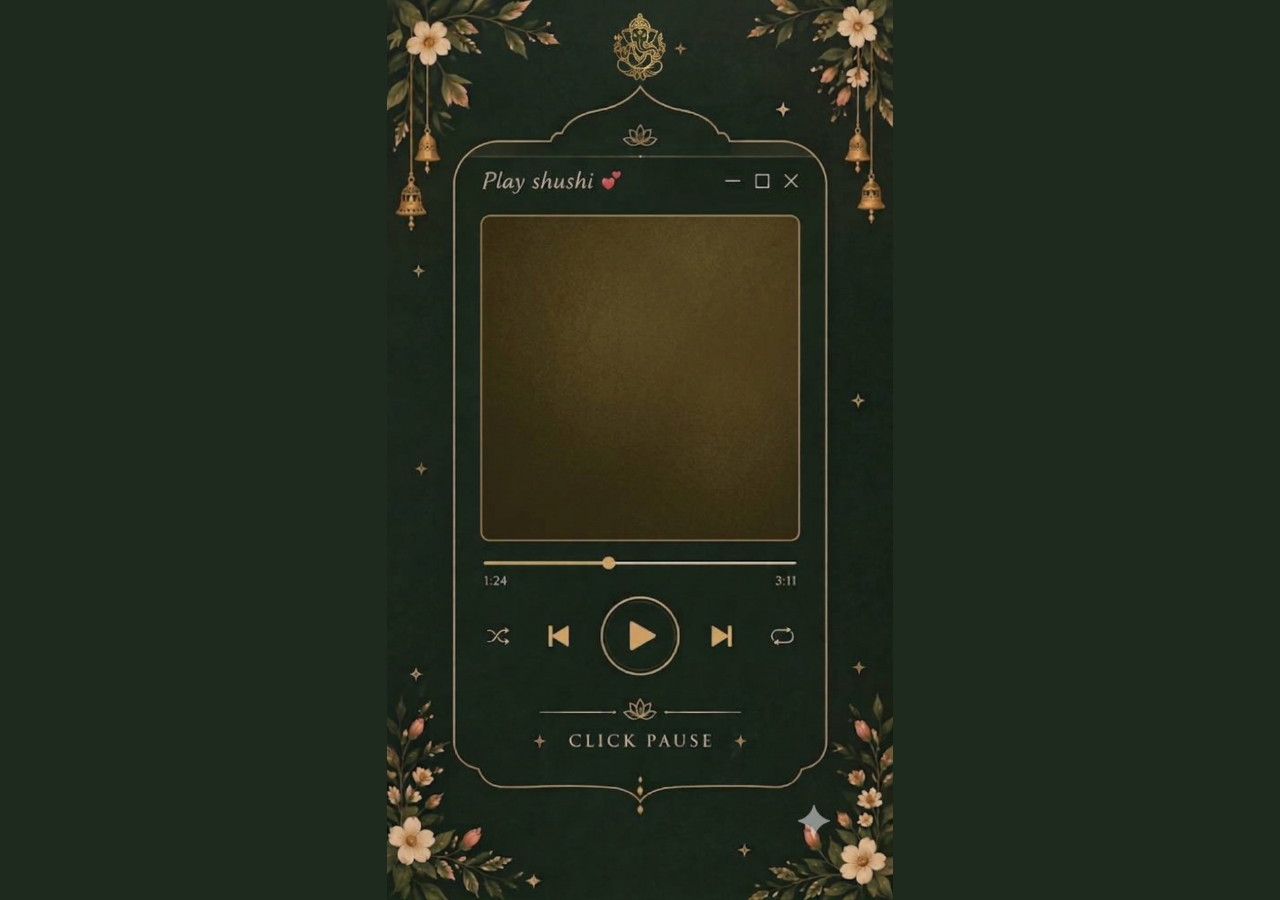
==== commit caded6ee: "Fix mobile black band by setting theme background and full viewport cover" ====
--- a/index.html
+++ b/index.html
@@ -32,13 +32,14 @@
 
     html {
       -webkit-text-size-adjust: 100%;
-      background: #111;
+      background: #1f2a1f;
     }
 
     body {
       margin: 0;
       min-height: 100vh;
-      background: #111;
+      min-height: 100dvh;
+      background: #1f2a1f;
       display: flex;
       flex-direction: column;
       align-items: center;
@@ -62,21 +63,21 @@
       width: 100%;
       /* Match the 9:16 frame max-width so both sections are identical in width */
       max-width: min(100vw, calc(100vh * 9 / 16));
+      max-width: min(100vw, calc(100dvh * 9 / 16));
       display: flex;
       flex-direction: column;
+      background: #1f2a1f;
     }
 
     /* ============================================================
-   PLAY FRAME — exactly 100vh, fills the column
+   PLAY FRAME — exactly 100vh/100dvh, fills the column
    ============================================================ */
     #frameSection {
       position: relative;
       width: 100%;
-      height: 100svh;
-      /* svh = small viewport height, avoids mobile browser bar jump */
       height: 100vh;
-      /* fallback */
-      background: #111;
+      height: 100dvh;
+      background: #1f2a1f;
       overflow: hidden;
       flex-shrink: 0;
     }
@@ -94,7 +95,8 @@
       display: block;
       width: 100%;
       height: 100%;
-      object-fit: contain;
+      object-fit: cover;
+      object-position: center;
     }
 
     /* Scroll-down hint — fades up over bottom of frame after play */
